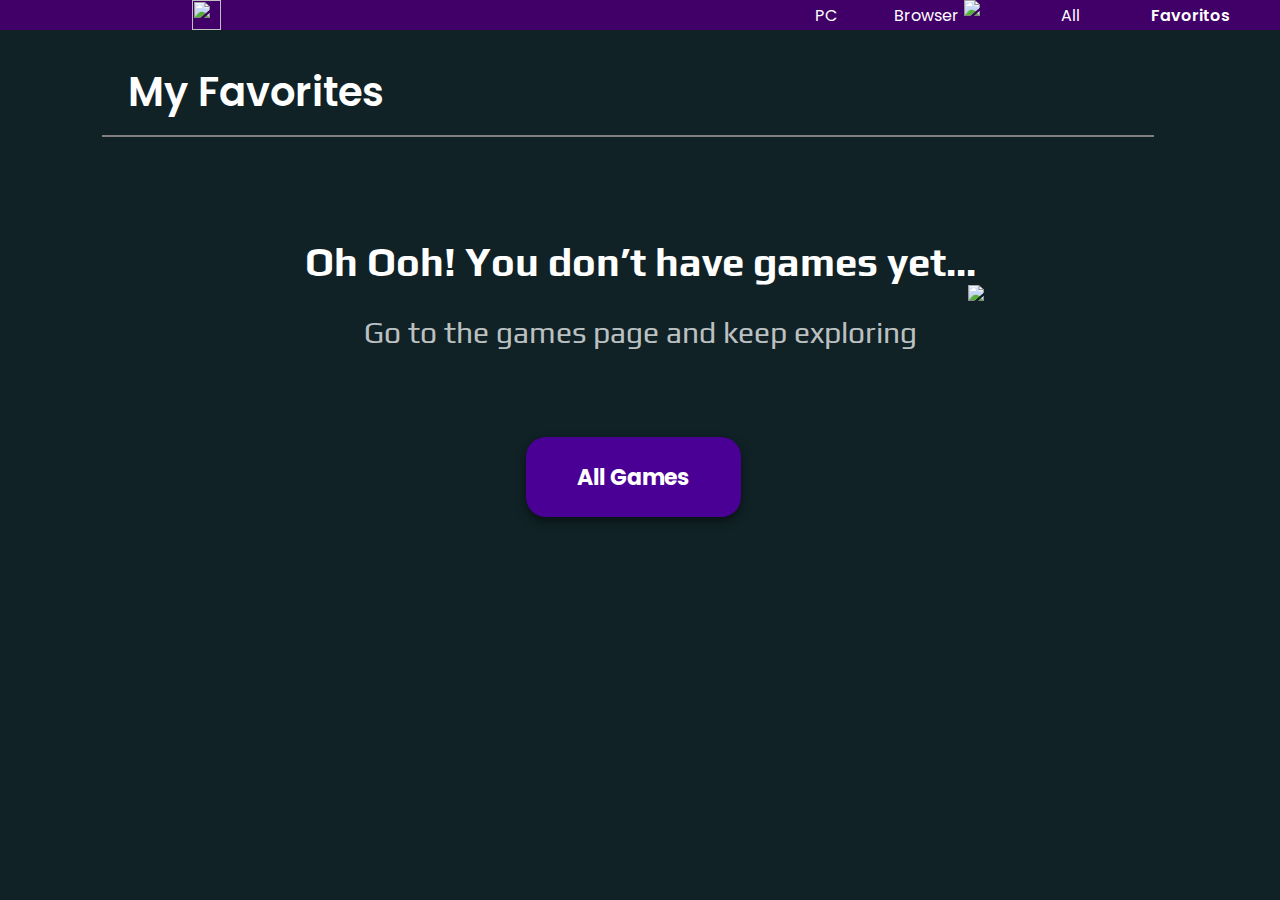
==== favorites/index.html @ 895dbd81 "mudança no css" ====
<!DOCTYPE html>
<html lang="pt-br">

<head>
    <meta charset="UTF-8">
    <meta http-equiv="X-UA-Compatible" content="IE=edge">
    <meta name="viewport" content="width=device-width, initial-scale=1.0">
    <link rel="stylesheet" href="style.css">
    <title>Favorites</title>
</head>

<body>
    <header class="header">
        <img src="../img/Design sem nome.gif" class="undefined">
        <div id="pc" class="div_pc">
            <h2>PC</h2>
            <img src="../img/computer.png" alt="">
        </div>
        <div id="browser" class="div_browser">
            <h2>Browser</h2>
            <img src="../img/browser.png">
        </div>
        <h2 id="all" class="all">All</h2>
        <h2 id="fav" class="fav">Favoritos</h2>
    </header>
    <div class="favorites">
        <h1>My Favorites</h1>
    </div>
    <hr noshade>
    </hr>
    <div class="without-games">
        <div class="oh-ooh">
            <h3>Oh Ooh! You don’t have games yet...</h3>
            <div class="sad-face">
                <img src="../img/sad_Face.svg">
            </div>
            <h4>Go to the games page and keep exploring</h4>
            <div class="all-games">
                <h5>All Games</h5>
            </div>
        </div>
    </div>
    <!-- <footer>
        <div class="footer-content">

            <ul class="socials">
                <li><a href="#"><i class="fa fa-instagram"></i></a></li>
                <li><a href="#"><i class="fa fa-facebook"></i></a></li>
                <li><a href="#"><i class="fa fa-twitter"></i></a></li>
                <div class="footerimagem">
                    <IMG id="imagem1" src="insta.png">
                    <IMG id="imagem2" src="facebook.png">
                    <IMG id="imagem3" src="ttw.png">

                </div>

            </ul>
        </div>
        <div class="infosfooter">
            <h3> Info • Suport • Marketing</h3>
        </div>

        <div class="footer-bottom">
            <p>Terms Of Use Privacy Policy</p>
        </div>
    </footer> -->

</body>

</html>
---- favorites/style.css ----
@import url('https://fonts.googleapis.com/css2?family=Play:wght@700&family=Poppins:wght@300;600;700;900&display=swap');

* {
    border-radius: 0;
    padding: 0;
    margin: 0;
}

body {
    background-color: #102226;
    width: 100%;
    height: 100%;
}

/* section {
    height: 100vh;
    width: 100%;
} */

h5 {
    font-family: 'Poppins';
    font-style: normal;
    font-weight: 700;
    font-size: 22px;
    text-align: center;
    color: #FFFFFF;
}

h4 {
    font-family: 'Play';
    font-style: normal;
    font-weight: 400;
    font-size: 30px;
    color: #ffffffbc;
}

h3 {
    font-family: 'Play';
    font-style: normal;
    font-weight: 700;
    font-size: 40px;
    color: #FFFFFF;
}

h2 {
    font-family: 'Poppins';
    font-style: normal;
    font-weight: 600;
    font-size: 18px;
    color: #FFFFFF;
}

h2.destaque {
    font-family: 'Poppins';
    font-style: normal;
    font-weight: 900;
    font-size: 20px;
    color: #FFFFFF;
}


header {
    align-items: center;
    font-family: 'poppins';
    justify-content: space-between;
    color: white;
    display: flex;
    background: #400067;
}

header h1 {
    color: #00FF75;
    margin-left: -325px;
}

header h2 {
    font-size: 16px;
    margin-right: 5px;
    font-weight: 400;
}

.div_pc {
    cursor: pointer;
    display: flex;
    align-items: center;
    margin-right: -380px;
}

.div_browser {
    cursor: pointer;
    display: flex;
    align-items: center;
    margin-right: -350px;
}

.all {
    cursor: pointer;
    margin-right: -360px;
}

.fav {
    cursor: pointer;
    font-weight: 600;
    margin-right: 50px;
}

.undefined {
    margin-left: 15%;
    width: 15%;
}

main {
    position: relative;
    width: 100%;
}

.favorites {
    cursor: pointer;
    display: flex;
    margin-left: 10%;
    margin-top: 2.5%;
}

.favorites h1 {
    color: #FFFFFF;
    font-family: 'Poppins';
    font-style: normal;
    font-weight: 600;
    font-size: 40px;
}

hr {
    margin-left: 8%;
    margin-top: 1%;
    width: 82%;
    color: #3e3e3e;
}

.without-games {
    display: flex;
    justify-content: center;
    margin-top: 8%;
}

.without-games h4 {
    display: flex;
    justify-content: center;
}

.sad-face {
    display: flex;
    justify-content: center;
    margin-left: 100%;
}

.all-games {
    cursor: pointer;
    display: flex;
    justify-content: center;
    align-items: center;
    margin-top: 13%;
    margin-left: 33%;
    width: 215px;
    height: 80px;
    box-shadow: 0px 4px 10px rgba(0, 0, 0, 0.5);
    border-radius: 20px;
    background: #4A0095;
}
.all-games:hover{
    background-color: #4f138b;
}
footer {
    position: absolute;
    bottom: 0;
    left: 0;
    right: 0;
    background-color: #0D072C;
    height: auto;
    width: 100vw;
    font-family: "open Sans";
    padding-top: 40px;
    color: aliceblue;
}

.footer-conter {
    display: flex;
    align-items: center;
    justify-content: center;
    flex-direction: column;
    text-align: center;
    margin-top: 100%;
}

.footer-conter h3 {
    font-size: 1.8rem;
    font-weight: 400;
    text-transform: capitalize;
    line-height: 3rem;
}

.footer-conter p {
    max-width: 500px;
    margin: 10px auto;
    line-height: 28px;
    font-size: 14px;
}

.socials {
    list-style: none;
    display: flex;
    align-items: center;
    justify-content: center;
    margin: 1rem 0 3rem 0;
}

.socials li {
    margin: 0 10px;
}

.socials a i {
    font-size: 1.1 rem;
    transition: color .4s ease;
}

.socials a:hover i {
    color: aqua;
}

.footer-bottom {
    background-color: #0D072C;
    width: 100vw;
    padding: 20px 0;
    text-align: center;
}

.footer-bottom p {
    font-size: 14px;
    word-spacing: 2px;
    text-transform: capitalize;
}

.footer-bottom span {
    text-transform: uppercase;
    opacity: .4;
    font-weight: 200;
}

img {
    height: 30px;
}

.footerimagem {
    display: flex;
    flex-direction: row;
    justify-content: center;
    align-items: center;
    margin-left: -50px;
    gap: 50px;
}

.footer-content {
    display: flex;
    flex-direction: column;
}

.infosfooter {
    display: flex;
    flex-direction: column;
    justify-content: center;
    align-items: center;
    gap: 150px;
}


@media only screen and (min-width: 700px) and (max-width: 1023px) {
    .fav{
        margin-right: 10%;
    }
    .all{
        margin-right: 4%;
    }
    .div_browser{
        margin-right: -1%;
    }
    .div_pc{
        margin-right: 3%;
    }
    
}

@media only screen and (max-width: 705px) {
    .undefined{
        margin-left: 10%;
        margin-right: 4%;
    }
    .header h2{
        font-size: 10px;
    }
    .fav{
        margin-right: 10%;
    }
    .all{
        margin-right: 4%;
    }
    .div_browser{
        margin-right: -1%;
    }
    .div_pc{
        margin-right: 3%;
    }
    .favorites{
        margin-left: 4%;
    }
    .favorites h1{
        font-size: 20px;
    }
    hr {
        width: 90%;
        margin-left: 3%;
    }
    .oh-ooh h3{
        font-size: 13px;
        margin-left: -4%;
    }
    .sad-face{
        margin-left: 80%;
    }
    .without-games h4{
        font-size: 10px;
        margin-left: -8%;
        text-align: center;
    }
    .without-games h5{
        font-size: 11px;
    }
    
    .all-games{
        border-radius:15px;
        width: 125px;
        height: 50px;
        margin-left: 19%;
    }
   
}
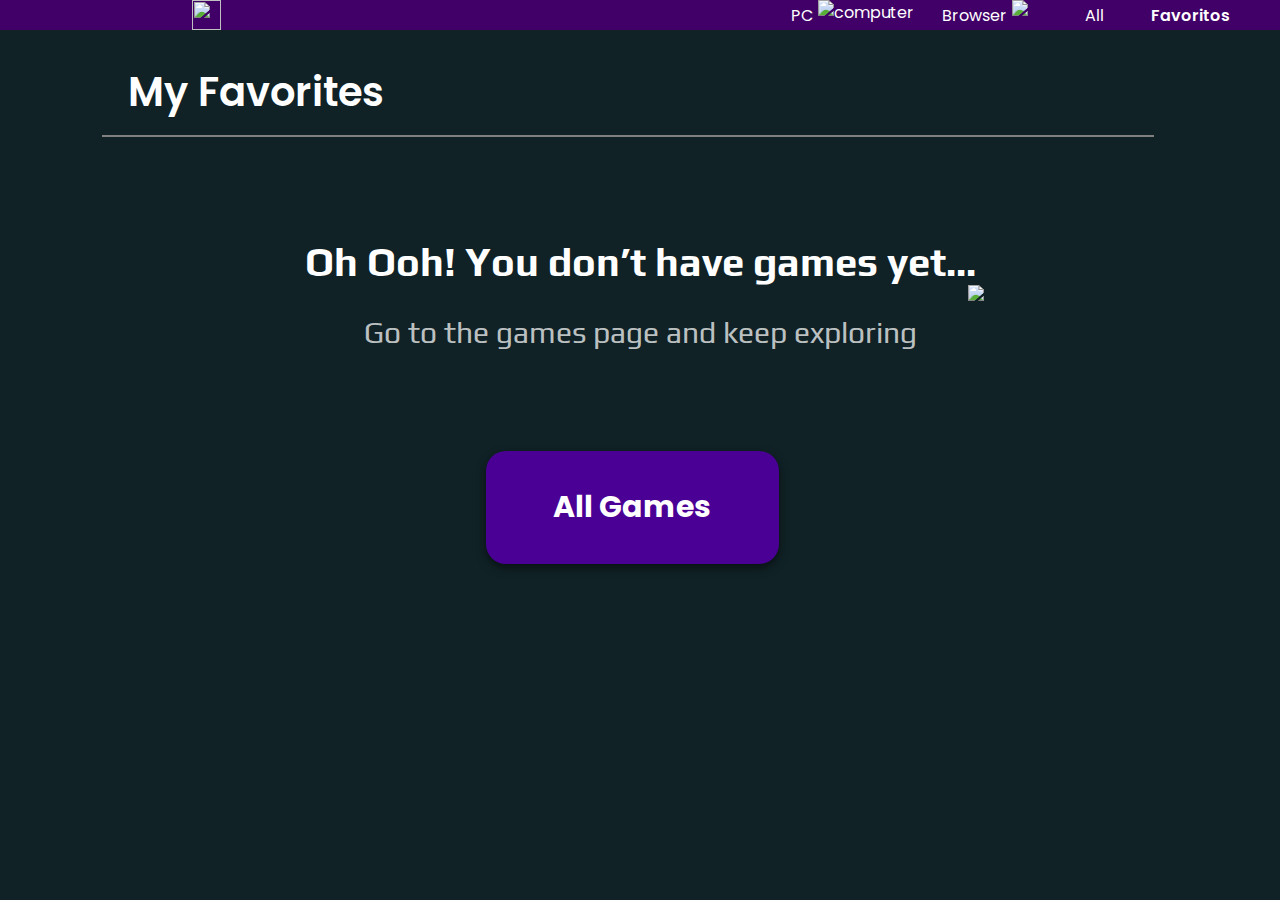
==== commit 4f0fcd15: "finalizações" ====
--- a/favorites/index.html
+++ b/favorites/index.html
@@ -14,7 +14,7 @@
         <img src="../img/Design sem nome.gif" class="undefined">
         <div id="pc" class="div_pc">
             <h2>PC</h2>
-            <img src="../img/computer.png" alt="">
+            <img src="../img/computer.png" alt="computer">
         </div>
         <div id="browser" class="div_browser">
             <h2>Browser</h2>
@@ -40,31 +40,6 @@
             </div>
         </div>
     </div>
-    <!-- <footer>
-        <div class="footer-content">
-
-            <ul class="socials">
-                <li><a href="#"><i class="fa fa-instagram"></i></a></li>
-                <li><a href="#"><i class="fa fa-facebook"></i></a></li>
-                <li><a href="#"><i class="fa fa-twitter"></i></a></li>
-                <div class="footerimagem">
-                    <IMG id="imagem1" src="insta.png">
-                    <IMG id="imagem2" src="facebook.png">
-                    <IMG id="imagem3" src="ttw.png">
-
-                </div>
-
-            </ul>
-        </div>
-        <div class="infosfooter">
-            <h3> Info • Suport • Marketing</h3>
-        </div>
-
-        <div class="footer-bottom">
-            <p>Terms Of Use Privacy Policy</p>
-        </div>
-    </footer> -->
-
 </body>
 
 </html>--- a/favorites/style.css
+++ b/favorites/style.css
@@ -21,7 +21,7 @@
     font-family: 'Poppins';
     font-style: normal;
     font-weight: 700;
-    font-size: 22px;
+    font-size: 30px;
     text-align: center;
     color: #FFFFFF;
 }
@@ -80,26 +80,22 @@
 }
 
 .div_pc {
-    cursor: pointer;
     display: flex;
     align-items: center;
     margin-right: -380px;
 }
 
 .div_browser {
-    cursor: pointer;
     display: flex;
     align-items: center;
     margin-right: -350px;
 }
 
 .all {
-    cursor: pointer;
     margin-right: -360px;
 }
 
 .fav {
-    cursor: pointer;
     font-weight: 600;
     margin-right: 50px;
 }
@@ -115,7 +111,6 @@
 }
 
 .favorites {
-    cursor: pointer;
     display: flex;
     margin-left: 10%;
     margin-top: 2.5%;
@@ -154,21 +149,18 @@
 }
 
 .all-games {
-    cursor: pointer;
-    display: flex;
-    justify-content: center;
-    align-items: center;
-    margin-top: 13%;
-    margin-left: 33%;
-    width: 215px;
-    height: 80px;
+    display: flex;
+    justify-content: center;
+    align-items: center;
+    margin-top: 15%;
+    margin-left: 27%;
+    width: 293px;
+    height: 113px;
     box-shadow: 0px 4px 10px rgba(0, 0, 0, 0.5);
     border-radius: 20px;
     background: #4A0095;
 }
-.all-games:hover{
-    background-color: #4f138b;
-}
+
 footer {
     position: absolute;
     bottom: 0;
@@ -270,76 +262,3 @@
     align-items: center;
     gap: 150px;
 }
-
-
-@media only screen and (min-width: 700px) and (max-width: 1023px) {
-    .fav{
-        margin-right: 10%;
-    }
-    .all{
-        margin-right: 4%;
-    }
-    .div_browser{
-        margin-right: -1%;
-    }
-    .div_pc{
-        margin-right: 3%;
-    }
-    
-}
-
-@media only screen and (max-width: 705px) {
-    .undefined{
-        margin-left: 10%;
-        margin-right: 4%;
-    }
-    .header h2{
-        font-size: 10px;
-    }
-    .fav{
-        margin-right: 10%;
-    }
-    .all{
-        margin-right: 4%;
-    }
-    .div_browser{
-        margin-right: -1%;
-    }
-    .div_pc{
-        margin-right: 3%;
-    }
-    .favorites{
-        margin-left: 4%;
-    }
-    .favorites h1{
-        font-size: 20px;
-    }
-    hr {
-        width: 90%;
-        margin-left: 3%;
-    }
-    .oh-ooh h3{
-        font-size: 13px;
-        margin-left: -4%;
-    }
-    .sad-face{
-        margin-left: 80%;
-    }
-    .without-games h4{
-        font-size: 10px;
-        margin-left: -8%;
-        text-align: center;
-    }
-    .without-games h5{
-        font-size: 11px;
-    }
-    
-    .all-games{
-        border-radius:15px;
-        width: 125px;
-        height: 50px;
-        margin-left: 19%;
-    }
-   
-}
-
